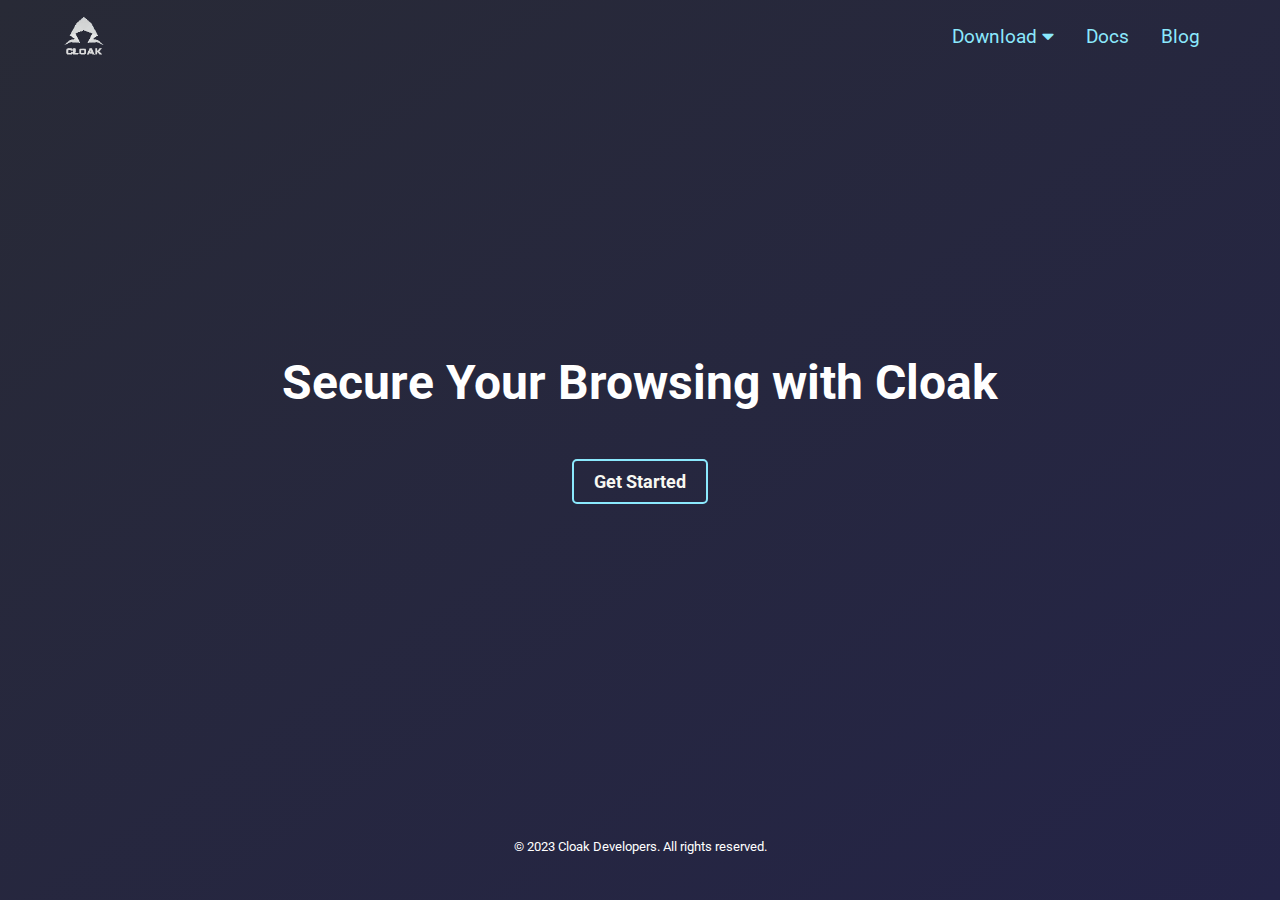
==== index.html @ e66b5986 "add landing page" ====
<!DOCTYPE html>
<html>

<head>
    <title>Cloak - Secure Your Browsing</title>
    <meta name="viewport" content="width=device-width, initial-scale=1.0">
    <link href="https://fonts.googleapis.com/css?family=Roboto:400,700" rel="stylesheet">
    <link rel="stylesheet" type="text/css" href="style.css">
    <link rel="stylesheet" href="https://cdnjs.cloudflare.com/ajax/libs/font-awesome/5.15.3/css/all.min.css"
        crossorigin="anonymous" referrerpolicy="no-referrer" />
    <script src="script.js" async defer></script>
</head>

<body>
    <main>
        <nav>
            <div class="logo">
                <img src="logo.png" alt="Cloak Logo">
                <h1 hidden>Cloak</h1>
            </div>
            <ul>
                <li class="dropdown">
                    <a href="#">Download <i class="fas fa-caret-down"></i></a>
                    <ul class="hidden-list">
                        <li><a href="#">
                                <i class="fab fa-chrome"></i> Chrome
                            </a></li>
                        <li><hr></li>
                        <li><a href="#">
                                <i class="fab fa-firefox"></i> Firefox
                            </a></li>
                    </ul>
                </li>
                <li><a href="/docs">Docs</a></li>
                <li><a href="/blog">Blog</a></li>
            </ul>
        </nav>
        <div class="hero">
            <h2>Secure Your Browsing with Cloak</h2>
            <a href="/docs#getting-started" class="btn">Get Started</a>
        </div>
    </main>
    <footer>
        <p>&copy; 2023 Cloak Developers. All rights reserved.</p>
    </footer>
</body>

</html>
---- style.css ----
body {
    margin: 0;
    padding: 0;
    font-family: "Roboto", sans-serif;
    background-color: #282a36;
    background-image: linear-gradient(to bottom right, #282a36, #242447);
    overflow: hidden;
    height: 100vh;
}

main {
    display: flex;
    flex-direction: column;
    align-items: center;
    justify-content: center;
    height: 90vh;
    color: #fff;
    background-color: transparent;
}

nav {
    display: flex;
    align-items: center;
    justify-content: space-between;
    width: 90%;
    padding: 1em 2em;
    position: absolute;
    top: 0;
    z-index: 1;
}

.logo {
    display: flex;
    align-items: center;
    justify-content: center;
}

.logo img {
    height: 40px;
    filter: invert(1);
}

nav {
    color: #8be9fd;
}

nav ul {
    display: flex;
    list-style: none;
    margin: 0;
    padding: 0;
}

nav ul li {
    margin: 0 1em;
}

nav ul li a {
    color: inherit;
    text-decoration: none;
    font-size: 1.2rem;
    transition: all 0.3s ease-in-out;
}

nav .dropdown .hidden-list {
    display: none;
    position: absolute;
}

nav .dropdown:hover .hidden-list {
    display: block;
}

nav .dropdown .hidden-list li {
    margin: 1rem;
}

nav .dropdown .hidden-list li a {
    font-size: 1.2rem;
    color: inherit;
}

.hero {
    display: flex;
    flex-direction: column;
    align-items: center;
    text-align: center;
}

.hero h2 {
    font-size: 3rem;
    margin: 1em 0;
}

.btn {
    background-color: transparent;
    color: #f8f8f2;
    font-weight: bold;
    border: 2px solid #8be9fd;
    border-radius: 5px;
    padding: 10px 20px;
    font-size: 18px;
    transition: all 0.2s ease-in-out;
    text-decoration: none;
}

@media (min-width: 768px) {
    .btn:hover {
        box-shadow: 0 0 10px #8be9fd;
        color: #f8f8f2;
    }
}

.about {
    text-align: center;
    margin: 4em 0;
}

.about h2 {
    font-size: 2.5rem;
    margin-bottom: 2em;
}

.about p {
    font-size: 1.2rem;
}

footer {
    color: #fff;
    text-align: center;
    padding: 1em;
}

footer p {
    font-size: 0.8rem;
}

@media (max-width: 768px) {
}
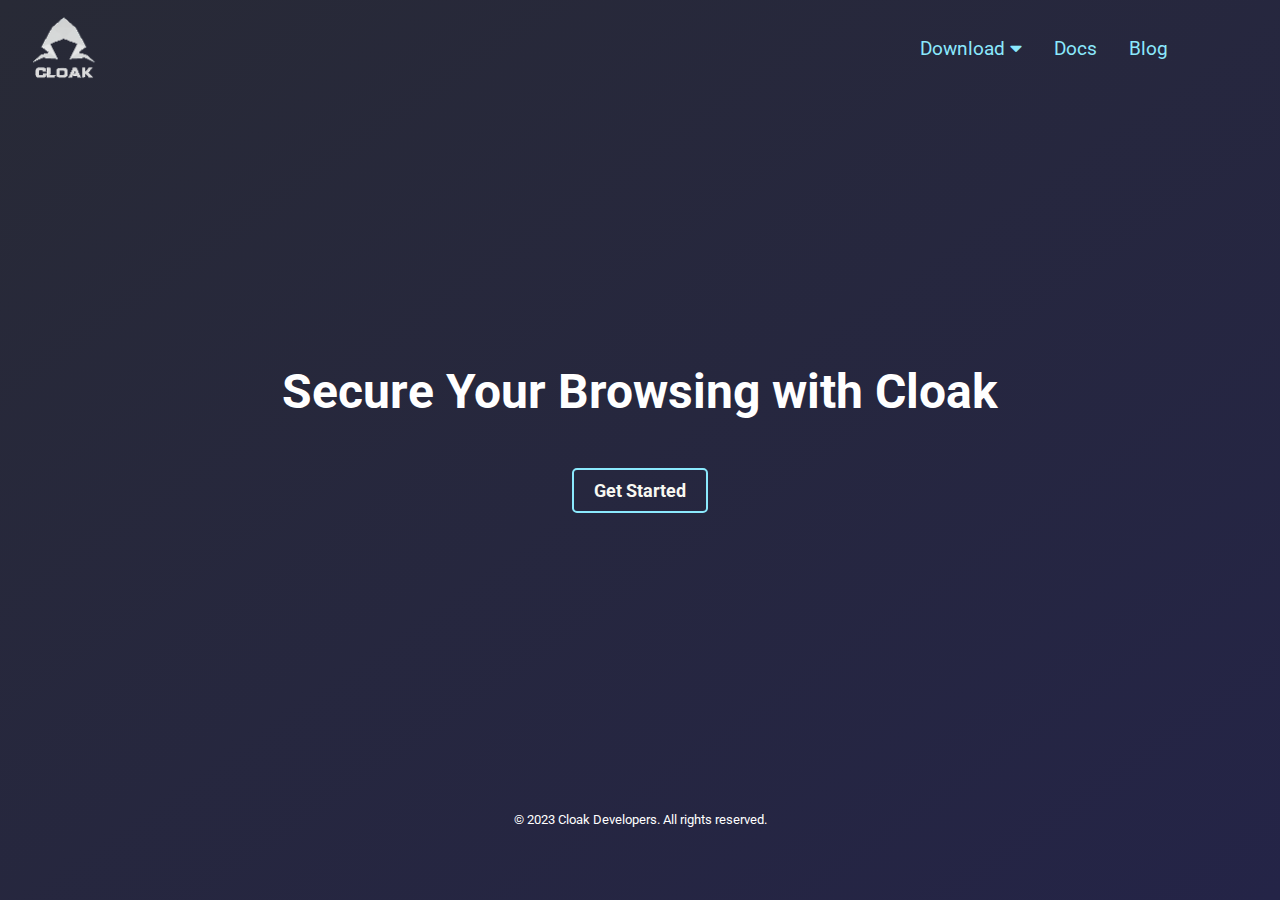
==== commit bba74669: "layour changes" ====
--- a/index.html
+++ b/index.html
@@ -12,7 +12,7 @@
 </head>
 
 <body>
-    <main>
+    <header>
         <nav>
             <div class="logo">
                 <img src="logo.png" alt="Cloak Logo">
@@ -25,7 +25,9 @@
                         <li><a href="#">
                                 <i class="fab fa-chrome"></i> Chrome
                             </a></li>
-                        <li><hr></li>
+                        <li>
+                            <hr>
+                        </li>
                         <li><a href="#">
                                 <i class="fab fa-firefox"></i> Firefox
                             </a></li>
@@ -35,6 +37,8 @@
                 <li><a href="/blog">Blog</a></li>
             </ul>
         </nav>
+    </header>
+    <main>
         <div class="hero">
             <h2>Secure Your Browsing with Cloak</h2>
             <a href="/docs#getting-started" class="btn">Get Started</a>
--- a/style.css
+++ b/style.css
@@ -6,14 +6,18 @@
     background-image: linear-gradient(to bottom right, #282a36, #242447);
     overflow: hidden;
     height: 100vh;
+    display: flex;
+    flex-direction: column;
+    justify-content: center;
+    gap: 30vh;
 }
+
 
 main {
     display: flex;
     flex-direction: column;
     align-items: center;
     justify-content: center;
-    height: 90vh;
     color: #fff;
     background-color: transparent;
 }
@@ -36,7 +40,7 @@
 }
 
 .logo img {
-    height: 40px;
+    height: 4rem;
     filter: invert(1);
 }
 
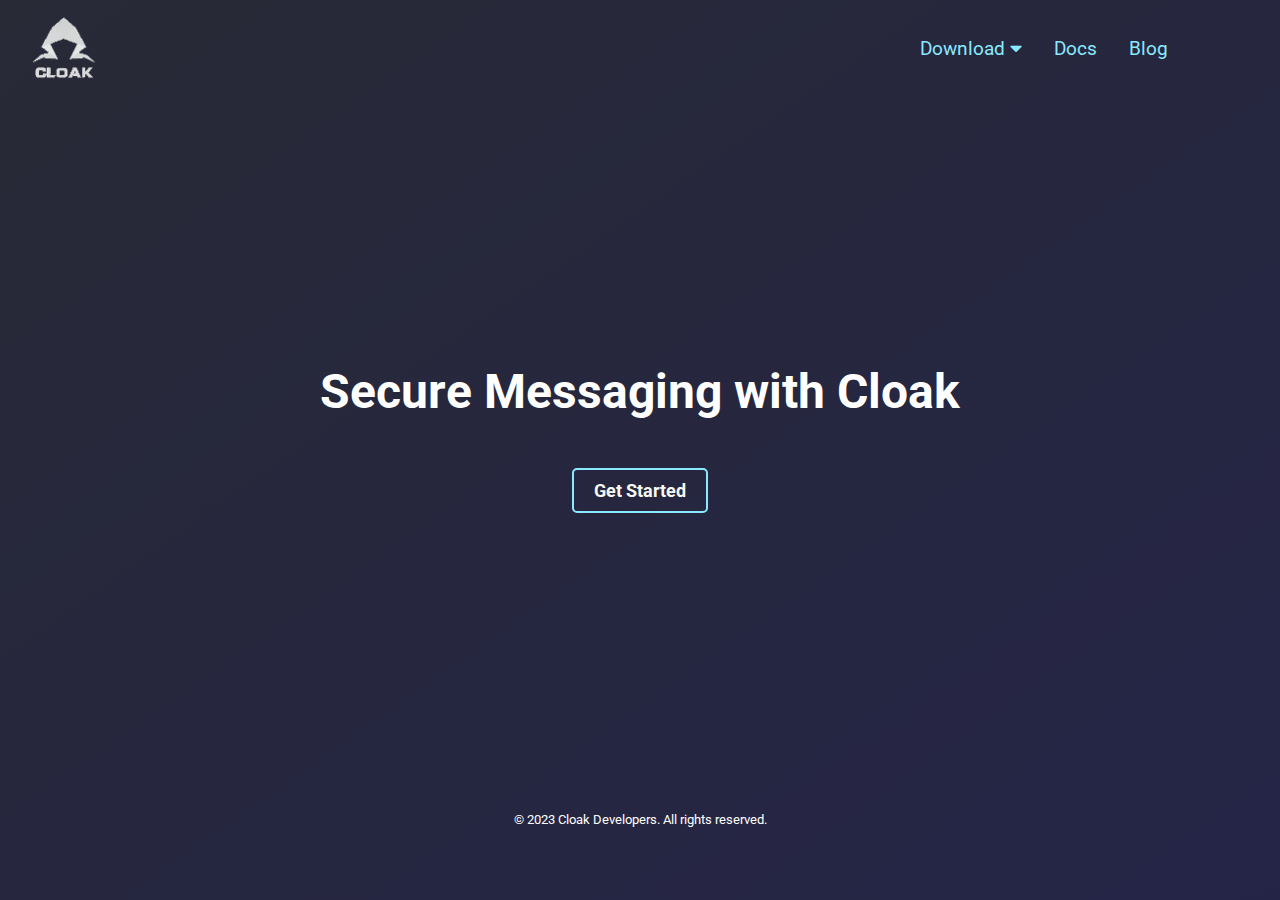
==== commit d0dda08e: "words" ====
--- a/index.html
+++ b/index.html
@@ -2,7 +2,7 @@
 <html>
 
 <head>
-    <title>Cloak - Secure Your Browsing</title>
+    <title>Cloak - End to End Encryption In Your Hands</title>
     <meta name="viewport" content="width=device-width, initial-scale=1.0">
     <link href="https://fonts.googleapis.com/css?family=Roboto:400,700" rel="stylesheet">
     <link rel="stylesheet" type="text/css" href="style.css">
@@ -40,7 +40,7 @@
     </header>
     <main>
         <div class="hero">
-            <h2>Secure Your Browsing with Cloak</h2>
+            <h2>Secure Messaging with Cloak</h2>
             <a href="/docs#getting-started" class="btn">Get Started</a>
         </div>
     </main>
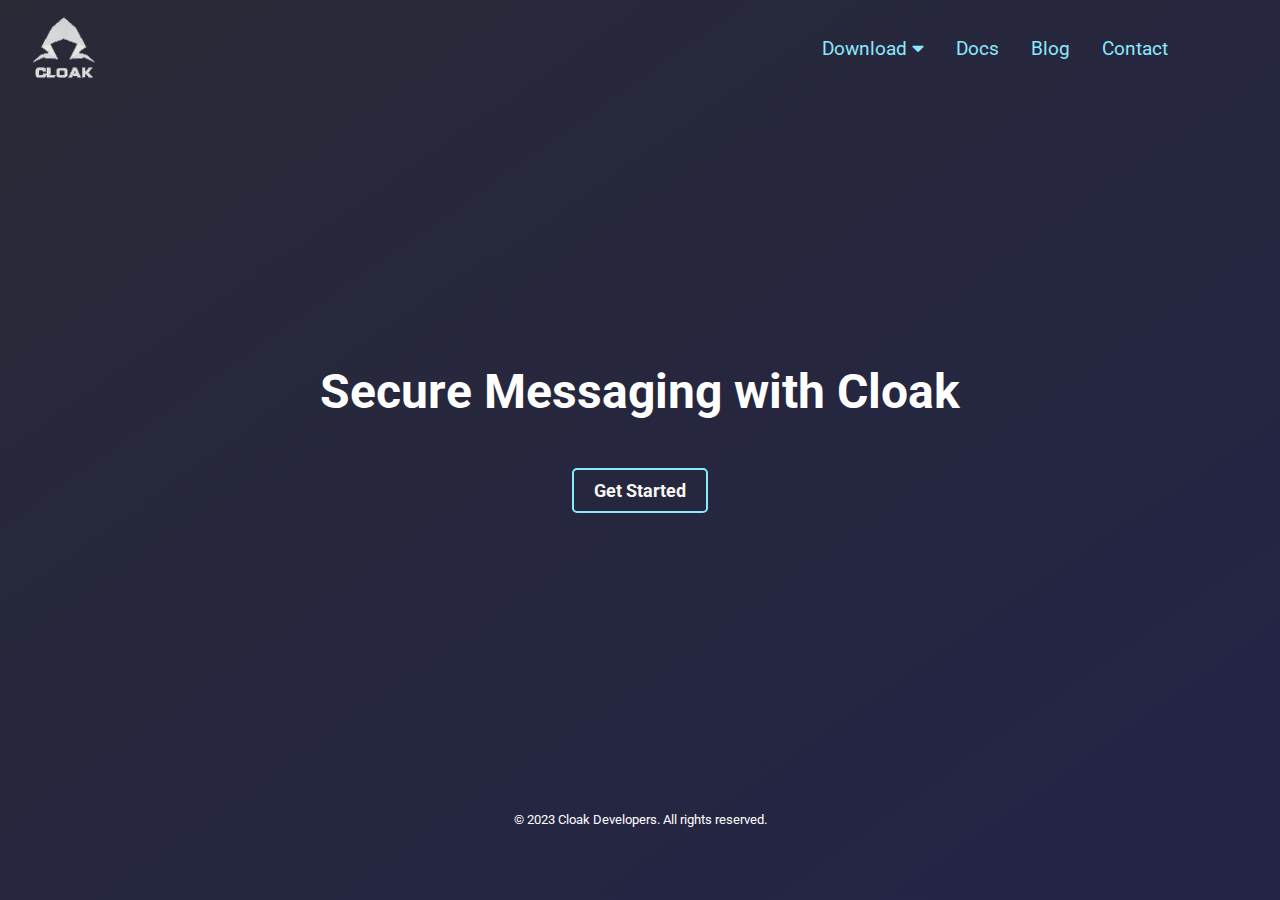
==== commit 10858f23: "add link to contact page in landing" ====
--- a/index.html
+++ b/index.html
@@ -8,7 +8,6 @@
     <link rel="stylesheet" type="text/css" href="style.css">
     <link rel="stylesheet" href="https://cdnjs.cloudflare.com/ajax/libs/font-awesome/5.15.3/css/all.min.css"
         crossorigin="anonymous" referrerpolicy="no-referrer" />
-    <script src="script.js" async defer></script>
 </head>
 
 <body>
@@ -35,6 +34,7 @@
                 </li>
                 <li><a href="/docs">Docs</a></li>
                 <li><a href="/blog">Blog</a></li>
+                <li><a href="./contact.html">Contact</a></li>
             </ul>
         </nav>
     </header>
